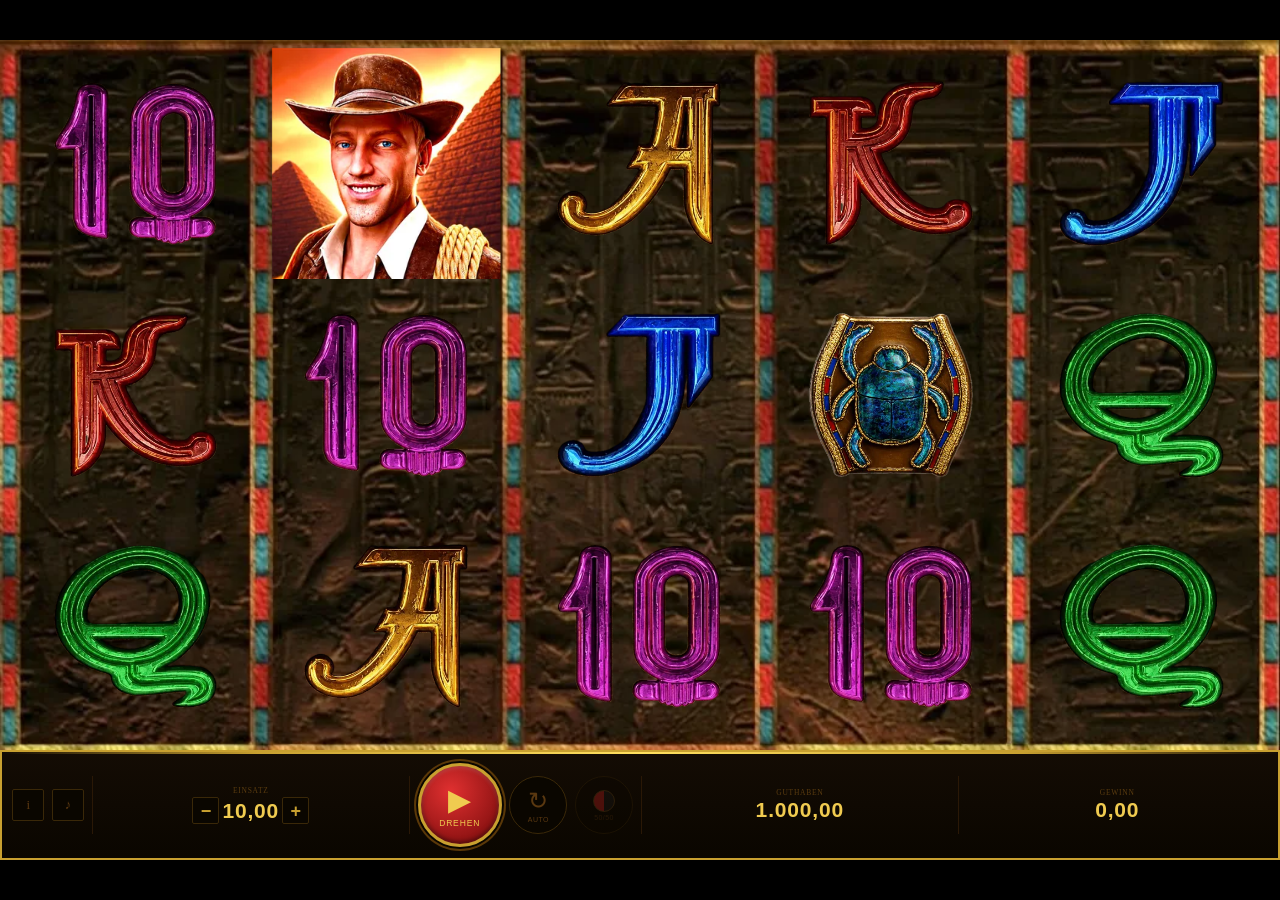
==== index.html @ a4e63b0b "Add win sequence + Lottie effects: index.html" ====
<!DOCTYPE html>
<html lang="de">
<head>
  <meta charset="UTF-8">
  <meta name="viewport" content="width=device-width, initial-scale=1.0">
  <title>Book of Ra</title>
  <link rel="stylesheet" href="./css/style.css">
</head>
<body>
<div id="g">
  <div id="stage">
    <div id="ro">
      <div class="reel" id="r0"></div><div class="sp sp0"></div>
      <div class="reel" id="r1"></div><div class="sp sp1"></div>
      <div class="reel" id="r2"></div><div class="sp sp2"></div>
      <div class="reel" id="r3"></div><div class="sp sp3"></div>
      <div class="reel" id="r4"></div>
    </div>
    <div id="fsb">&#10022; FREISPIELE &#10022; &nbsp; Verbleibend: <span id="fsc">10</span> &nbsp;|&nbsp; Expanding: <span id="fss">&#8212;</span> &nbsp; &#10022;</div>
  </div>
  <div id="ctrl">
    <button class="ib" id="ib">i</button>
    <button class="ib" id="snd">&#9834;</button>
    <div class="cs"></div>
    <div class="adj">
      <div class="dl">EINSATZ</div>
      <div class="ar">
        <button class="ab" id="bm">&#8722;</button>
        <div class="dv" id="dbt" style="min-width:clamp(22px,3.5vw,42px);text-align:center">10,00</div>
        <button class="ab" id="bp">+</button>
      </div>
    </div>
    <div class="cs"></div>
    <button id="spin"><span class="si">&#9654;</span><span class="sl">DREHEN</span></button>
    <button id="auto"><span class="ai">&#8635;</span><span class="al">AUTO</span></button>
    <button id="g5050" title="Risiko spielen" disabled>
      <span class="g5050-ico"></span>
      <span class="al">50/50</span>
    </button>
    <div class="cs"></div>
    <div class="dbox"><div class="dl">GUTHABEN</div><div class="dv" id="dbal">1.000,00</div></div>
    <div class="cs"></div>
    <div class="dbox"><div class="dl">GEWINN</div><div class="dv" id="dwin">0,00</div></div>
  </div>

  <div class="ov" id="ptov">
    <div id="ptb">
      <div class="ptt">&#10022; GEWINNTABELLE &#10022;</div>
      <button class="ptx" id="ptx">&#10005;</button>
      <div style="display:flex;gap:10px;margin-bottom:6px;font-size:clamp(6px,.85vw,9px);color:#3A2808;letter-spacing:.1em;text-transform:uppercase">
        <span style="flex:1">Symbol</span>
        <div style="display:flex;gap:14px"><span style="min-width:40px;text-align:right">3&#215;</span><span style="min-width:40px;text-align:right">4&#215;</span><span style="min-width:40px;text-align:right">5&#215;</span></div>
      </div>
      <div id="ptrows"></div>
      <div class="ptnote">&#9733; <b style="color:#C8A030">Buch</b> = Wild + Scatter &nbsp;|&nbsp; 3+ B&#252;cher = 10 Freispiele<br>&#9733; Expanding Wild f&#252;llt die gesamte Walze &nbsp;|&nbsp; Leertaste = Drehen</div>
    </div>
  </div>

  <div class="ov" id="gmov">
    <div id="gmbox">
      <button class="ptx" id="gmx">&#10005;</button>
      <div class="gmt">&#10022; RISIKOSPIEL &#10022;</div>
      <div class="gms" id="gmst">0,00 &#8364;</div>
      <div class="gm-stage" id="gmstage">
        <div class="gm-card" id="gmcard">
          <div class="gm-face gm-front"></div>
          <div class="gm-face gm-back" id="gmback"></div>
        </div>
      </div>
      <div class="gmbt"><button class="gb rd" id="gmr">&#9829;&#9830; ROT</button><button class="gb" id="gmbl">&#9824;&#9827; SCHWARZ</button></div>
      <div id="gmres"></div><br>
      <button class="gbtk" id="gmtk">Gewinn nehmen</button>
    </div>
  </div>

  <div class="ov" id="fsov">
    <div id="fsbox">
      <div id="fsburstwrap"></div>
      <div class="fs-num" id="fsnum">0</div>
      <div class="fsbig">FREISPIELE!</div>
      <div class="fssub">Expanding Wild:</div>
      <div class="fs-flipstage" id="fsflipstage">
        <div class="fs-flipcard" id="fsflipcard">
          <div class="fs-fface fs-ffront"></div>
          <div class="fs-fface fs-fback"><img id="fssi" src="" alt=""></div>
        </div>
      </div>
      <button class="fsok" id="fsok">STARTEN &#9654;</button>
    </div>
  </div>
</div>

  <!-- Lottie Web Player -->
  <script src="https://cdnjs.cloudflare.com/ajax/libs/lottie-web/5.12.2/lottie.min.js"></script>
  <script src="./js/config.js"></script>
  <script src="./js/reel.js"></script>
  <script src="./js/engine.js"></script>
  <script src="./js/gamble.js"></script>
  <script src="./js/freespins.js"></script>
  <script src="./js/win.js"></script>
  <script src="./js/ui.js"></script>
<!-- Big Win Overlay -->
<div id="bigwinov">
  <div id="bigwin-light"></div>
  <div id="bigwin-coins"></div>
  <div id="bigwintxt">
    <div id="bigwinlabel">✦ GEWINN ✦</div>
    <div id="bigwinamt">0,00 €</div>
    <div id="bigwinhint">Tippen zum Überspringen</div>
  </div>
</div>
</body>
</html>
---- css/style.css ----
*{box-sizing:border-box;margin:0;padding:0}
html,body{width:100%;height:100%;background:#000;display:flex;align-items:center;justify-content:center;overflow:hidden;font-family:'Cinzel',serif}

/* SHELL */
#g{width:min(100vw,calc((100vh - min(20vh,110px)) * 1.803));display:flex;flex-direction:column}

/* STAGE — bg image as CSS background so transparent cells show it */
#stage{
  width:100%;aspect-ratio:1051/583;flex-shrink:0;position:relative;
  background-image:url("../assets/bg.webp");
  background-size:100% 100%;background-repeat:no-repeat;
}

/* REEL OVERLAY — sits on top of CSS background */
/* Measured px from bg: left/right border=17px, top/bot=6px, total 1051×583 */
/* Sep widths: 18,19,18,13 px  |  Reel widths: 188,189,179,199,194 px     */
#ro{position:absolute;left:1.62%;right:1.62%;top:1.03%;bottom:1.03%;display:flex;overflow:hidden}

.reel{overflow:hidden;position:relative;background:transparent}
.sp{flex-shrink:0;background:transparent;pointer-events:none}
#r0{flex:188}.sp0{flex:18}
#r1{flex:189}.sp1{flex:19}
#r2{flex:189}.sp2{flex:18}
#r3{flex:189}.sp3{flex:15}
#r4{flex:194}

/* STRIP */
.rs{position:absolute;left:0;right:0;top:0;display:flex;flex-direction:column;will-change:transform;backface-visibility:hidden;-webkit-backface-visibility:hidden}
.rs.f1{}
.rs.f2{}

/* CELL — symbol fills edge to edge, no padding, no gap */
.cell{
  width:100%;flex-shrink:0;
  display:flex;align-items:center;justify-content:center;
  background:transparent;
  position:relative;overflow:hidden;
}
.cell img{display:block;}
/* subtle inner vignette */
.cell::after{content:'';position:absolute;inset:0;box-shadow:inset 0 0 18px rgba(0,0,0,.45);pointer-events:none}

/* WIN */
@keyframes wg{0%,100%{box-shadow:inset 0 0 18px rgba(0,0,0,.45)}50%{box-shadow:inset 0 0 30px rgba(255,200,40,.45),inset 0 0 10px rgba(255,220,60,.3)}}
.cell.win::after{animation:wg .65s ease-in-out infinite}

/* SNAP */
@keyframes sn{0%{opacity:0}40%{opacity:.5}100%{opacity:0}}
.reel.snap::before{content:'';position:absolute;inset:0;z-index:10;pointer-events:none;background:rgba(255,228,80,.25);animation:sn .3s ease-out forwards}

/* EXPANDING WILD */
@keyframes ew{0%{transform:scaleY(.3);opacity:0}55%{transform:scaleY(1.04)}100%{transform:scaleY(1);opacity:1}}
.cell.expw{animation:ew .5s cubic-bezier(.2,.8,.3,1) forwards}

/* FS BANNER */
#fsb{display:none;position:absolute;z-index:30;left:1.62%;right:1.62%;top:1.03%;background:linear-gradient(90deg,transparent,rgba(10,60,8,.96) 5%,rgba(10,60,8,.96) 95%,transparent);border-bottom:1px solid #60C040;color:#B0FF80;font-size:clamp(8px,1.2vw,13px);letter-spacing:.2em;text-align:center;padding:3px 0;font-weight:700;text-shadow:0 0 8px rgba(160,255,96,.5)}

/* CONTROLS */
#ctrl{width:100%;height:min(20vh,110px);flex-shrink:0;background:linear-gradient(180deg,#140C04,#0A0600);border:2.5px solid #C8A030;border-top:2px solid #C8A030;display:flex;align-items:center;padding:0 clamp(4px,.8vw,14px);gap:clamp(3px,.6vw,9px);position:relative}
#ctrl::before{content:'';position:absolute;top:0;left:0;right:0;height:2px;background:linear-gradient(90deg,transparent,#C8A030 20%,#FFE060 50%,#C8A030 80%,transparent)}
.cs{width:1px;height:55%;background:#2A1806;flex-shrink:0}
.dbox{display:flex;flex-direction:column;align-items:center;gap:1px;flex:1;min-width:0}
.dl{font-size:clamp(5px,.7vw,7.5px);letter-spacing:.1em;color:#5A3C10;text-transform:uppercase;white-space:nowrap}
.dv{font-family:'Rajdhani',sans-serif;font-size:clamp(11px,1.8vw,21px);font-weight:700;color:#F0CB50;letter-spacing:.04em;white-space:nowrap;transition:color .3s}
.dv.won{color:#60FF50;text-shadow:0 0 8px rgba(96,255,80,.5)}
.dv.err{color:#FF4040}
.adj{display:flex;flex-direction:column;align-items:center;gap:2px;flex:1}
.ar{display:flex;align-items:center;gap:3px}
.ab{width:clamp(17px,2.6vw,27px);height:clamp(17px,2.6vw,27px);border:1px solid #3A2808;background:#0A0600;color:#C8A030;cursor:pointer;font-size:clamp(11px,1.6vw,18px);font-weight:700;display:flex;align-items:center;justify-content:center;transition:all .15s;border-radius:2px;line-height:1}
.ab:hover{border-color:#C8A030;background:rgba(200,160,48,.1);color:#FFE060}
.ab:active{transform:scale(.88)}
#spin{width:clamp(48px,8.5vw,84px);height:clamp(48px,8.5vw,84px);border-radius:50%;flex-shrink:0;cursor:pointer;border:3px solid #C8A030;background:radial-gradient(circle at 38% 32%,#E03030,#700808);color:#F0CB50;display:flex;flex-direction:column;align-items:center;justify-content:center;gap:1px;transition:all .15s;box-shadow:0 0 0 2px #0A0600,0 0 0 4px #5A3808,inset 0 2px 4px rgba(255,255,255,.15),inset 0 -2px 5px rgba(0,0,0,.5)}
#spin:hover:not(:disabled){border-color:#FFE060;transform:scale(1.04);box-shadow:0 0 0 2px #0A0600,0 0 0 4px #C8A030,0 0 22px rgba(220,40,40,.55),inset 0 2px 4px rgba(255,255,255,.2),inset 0 -2px 5px rgba(0,0,0,.5)}
#spin:active:not(:disabled){transform:scale(.96)}
#spin:disabled{opacity:.4;cursor:not-allowed}
.si{font-size:clamp(17px,3vw,30px)}
.sl{font-size:clamp(5px,.85vw,8.5px);letter-spacing:.1em}
#auto{width:clamp(36px,6vw,58px);height:clamp(36px,6vw,58px);border-radius:50%;flex-shrink:0;cursor:pointer;border:1.5px solid #3A2808;background:#0A0600;color:#5A3810;display:flex;flex-direction:column;align-items:center;justify-content:center;gap:1px;transition:all .15s}
#auto:hover{border-color:#C8A030;color:#C8A030}
#auto.on{border-color:#C8A030;color:#F0CB50;background:rgba(200,160,48,.08)}
.ai{font-size:clamp(15px,2.5vw,24px)}
.al{font-size:clamp(5px,.75vw,7px);letter-spacing:.06em}

/* ── 50/50 TOGGLE (always-gamble button) ── */
#g5050{
  width:clamp(36px,6vw,58px);height:clamp(36px,6vw,58px);
  border-radius:50%;flex-shrink:0;cursor:pointer;
  border:1.5px solid #3A2808;background:#0A0600;color:#5A3810;
  display:flex;flex-direction:column;align-items:center;justify-content:center;gap:2px;
  transition:all .15s;
}
#g5050:disabled{opacity:.32;cursor:not-allowed}
#g5050:not(:disabled):hover{border-color:#C8A030}
#g5050.ready{
  border-color:#FFE060;
  background:rgba(200,160,48,.12);
  animation:g5050pulse 1.1s ease-in-out infinite;
}
#g5050.ready .al{color:#F0CB50}
@keyframes g5050pulse{
  0%,100%{box-shadow:0 0 6px rgba(255,224,96,.35)}
  50%{box-shadow:0 0 16px rgba(255,224,96,.75)}
}
.g5050-ico{
  width:clamp(15px,2.4vw,22px);height:clamp(15px,2.4vw,22px);
  border-radius:50%;border:1.3px solid #6A4A18;
  background:linear-gradient(90deg,#CC2020 50%,#1A1A1A 50%);
  transition:border-color .15s;
}
#g5050.ready .g5050-ico{border-color:#FFE060}
.ib{width:clamp(22px,3.2vw,32px);height:clamp(22px,3.2vw,32px);border:1px solid #3A2808;background:#0A0600;color:#5A3810;cursor:pointer;display:flex;align-items:center;justify-content:center;font-size:clamp(9px,1.2vw,13px);transition:all .2s;border-radius:2px;flex-shrink:0;font-family:'Cinzel',serif}
.ib:hover{border-color:#C8A030;color:#F0CB50}

/* OVERLAYS */
.ov{display:none;position:absolute;inset:0;z-index:50;background:rgba(0,0,0,.9);align-items:center;justify-content:center}
.ov.open{display:flex}
#ptb{background:#120B04;border:1.5px solid #C8A030;width:80%;max-height:90%;overflow-y:auto;padding:clamp(10px,1.8vw,22px);position:relative}
#ptb::-webkit-scrollbar{width:4px}#ptb::-webkit-scrollbar-track{background:#0A0600}#ptb::-webkit-scrollbar-thumb{background:#3A2808}
.ptt{font-family:'Cinzel Decorative',serif;font-size:clamp(9px,1.4vw,14px);color:#F0CB50;letter-spacing:.22em;text-align:center;margin-bottom:10px}
.ptx{position:absolute;top:8px;right:10px;background:none;border:none;color:#5A3810;font-size:16px;cursor:pointer}
.ptx:hover{color:#F0CB50}
.ptr{display:flex;align-items:center;gap:10px;border-bottom:1px solid #1A1004;padding:5px 0;font-size:clamp(8px,1vw,11px)}
.ptr:last-child{border-bottom:none}
.pti{width:clamp(26px,4vw,40px);height:clamp(26px,4vw,40px);flex-shrink:0}
.pti img{width:100%;height:100%;object-fit:contain}
.ptn{color:#C8A030;flex:1;letter-spacing:.04em}
.ptp{display:flex;gap:14px;color:#5A3810;font-family:'Rajdhani',sans-serif;font-weight:600}
.ptp span{min-width:40px;text-align:right}
.ptp span b{color:#F0CB50}
.ptnote{margin-top:10px;font-size:clamp(7px,.85vw,9px);color:#3A2808;line-height:1.7}
#gmbox{background:#120B04;border:1.5px solid #C8A030;padding:clamp(12px,2vw,26px);text-align:center;min-width:clamp(200px,40vw,380px);position:relative}
.gmt{font-family:'Cinzel Decorative',serif;font-size:clamp(10px,1.5vw,15px);color:#F0CB50;letter-spacing:.2em;margin-bottom:8px}
.gms{font-family:'Rajdhani',sans-serif;font-size:clamp(18px,3vw,32px);font-weight:700;color:#60FF50;margin-bottom:10px}
/* ── 3D FLIP CARD ── */
.gm-stage{width:clamp(64px,10.5vw,100px);height:clamp(90px,14.5vw,138px);margin:0 auto 12px;perspective:900px;position:relative;overflow:visible}
.gm-card{width:100%;height:100%;position:relative;transition:transform .55s cubic-bezier(.34,1.4,.64,1);transform-style:preserve-3d}
.gm-card.flipped{transform:rotateY(180deg)}
/* Wiggle now lives on the OUTER stage, not .gm-card — avoids fighting
   with .gm-card's own transform (used by the flip transition). */
.gm-stage.wiggle{animation:gmstagewiggle .55s ease-in-out}
@keyframes gmstagewiggle{
  0%,100%{transform:rotate(0)}
  20%{transform:rotate(-3deg)}
  40%{transform:rotate(3deg)}
  60%{transform:rotate(-2deg)}
  80%{transform:rotate(1.5deg)}
}
.gm-face{position:absolute;inset:0;backface-visibility:hidden;border-radius:6px;display:flex;align-items:center;justify-content:center;box-shadow:0 4px 16px rgba(0,0,0,.6)}
.gm-front{
  background:
    repeating-linear-gradient(45deg,transparent 0 8px,rgba(200,160,48,.12) 8px 9px),
    linear-gradient(135deg,#1A1004,#0A0600 60%,#1A1004);
  border:1.5px solid #C8A030;
}
.gm-front::before{
  content:'\2726';font-size:clamp(20px,4vw,38px);color:#7A5A18;
  text-shadow:0 0 10px rgba(200,160,48,.3);
}
.gm-back{
  background:linear-gradient(160deg,#1C1208,#0A0600);
  border:1.5px solid #C8A030;
  transform:rotateY(180deg);
  font-size:clamp(24px,4.8vw,46px);
  font-weight:700;
}
.gm-back.is-red{color:#FF3838;text-shadow:0 0 18px rgba(255,56,56,.6)}
.gm-back.is-black{color:#E8E4D8;text-shadow:0 0 18px rgba(255,255,255,.25)}

/* win glow ring around card on success */
@keyframes gmwinring{
  0%{box-shadow:0 4px 16px rgba(0,0,0,.6),0 0 0 0 rgba(255,210,60,.7)}
  100%{box-shadow:0 4px 16px rgba(0,0,0,.6),0 0 0 22px rgba(255,210,60,0)}
}
.gm-back.win-pulse{animation:gmwinring .8s ease-out 2}

/* lose shake on the whole stage */
@keyframes gmshake{
  0%,100%{transform:translateX(0)}
  20%{transform:translateX(-8px)}
  40%{transform:translateX(7px)}
  60%{transform:translateX(-5px)}
  80%{transform:translateX(3px)}
}
.gm-stage.shake{animation:gmshake .4s ease-in-out}

/* gold spark particles */
.gm-spark{
  position:absolute;width:5px;height:5px;border-radius:50%;
  background:radial-gradient(circle,#FFE970,#C8A030 70%,transparent);
  pointer-events:none;left:50%;top:50%;
  animation:gmspark .7s ease-out forwards;
}
@keyframes gmspark{
  0%{transform:translate(-50%,-50%) scale(1);opacity:1}
  100%{transform:translate(calc(-50% + var(--dx)),calc(-50% + var(--dy))) scale(0);opacity:0}
}
.gmbt{display:flex;gap:10px;justify-content:center;margin-bottom:8px}
.gb{padding:clamp(5px,.8vw,9px) clamp(12px,2vw,22px);border:1.5px solid #C8A030;background:#0A0600;color:#C8A030;cursor:pointer;font-family:'Cinzel',serif;font-size:clamp(8px,1.1vw,11px);letter-spacing:.1em;transition:all .15s}
.gb:hover{border-color:#FFE060;color:#FFE060}
.gb.rd{border-color:#8A1010;color:#FF6060}
.gb.rd:hover{border-color:#CC2020;color:#FF3030}
.gbtk{padding:5px 18px;border:1px solid #2A2010;background:#0A0600;color:#3A2810;cursor:pointer;font-family:'Cinzel',serif;font-size:clamp(7px,.9vw,10px);letter-spacing:.1em}
#gmres{font-size:clamp(9px,1.4vw,13px);letter-spacing:.1em;min-height:1.5em;margin-top:6px}
#fsov{background:rgba(0,0,0,.93)}
#fsbox{
  background:#0A1804;border:2px solid #50A030;padding:clamp(14px,2.5vw,30px);
  text-align:center;max-width:62%;position:relative;overflow:visible;
  animation:fsboxpop .5s cubic-bezier(.34,1.5,.64,1);
}
@keyframes fsboxpop{0%{transform:scale(.4);opacity:0}100%{transform:scale(1);opacity:1}}

/* Radial light burst behind the box */
.fs-burst{
  position:absolute;top:50%;left:50%;width:10px;height:10px;border-radius:50%;
  background:radial-gradient(circle,rgba(255,236,150,.95),rgba(160,255,96,.5) 40%,transparent 70%);
  transform:translate(-50%,-50%);pointer-events:none;z-index:-1;
  animation:fsburst .9s ease-out forwards;
}
@keyframes fsburst{0%{width:10px;height:10px;opacity:1}100%{width:900px;height:900px;opacity:0}}

/* Gold dust particle */
.fs-dust{
  position:absolute;width:4px;height:4px;border-radius:50%;
  background:radial-gradient(circle,#FFEFA0,#A0FF60 70%,transparent);
  pointer-events:none;left:50%;top:50%;
  animation:fsdust 1.1s ease-out forwards;
}
@keyframes fsdust{
  0%{transform:translate(-50%,-50%) scale(1);opacity:1}
  100%{transform:translate(calc(-50% + var(--dx)),calc(-50% + var(--dy))) scale(0);opacity:0}
}

/* Big number count-up */
.fs-num{font-family:'Cinzel Decorative',serif;font-size:clamp(34px,7vw,68px);color:#FFE970;
  text-shadow:0 0 26px rgba(160,255,96,.7);line-height:1;margin:2px 0 6px}

/* Symbol flip-reveal */
.fs-flipstage{width:clamp(64px,10.5vw,100px);height:clamp(64px,10.5vw,100px);margin:0 auto 12px;perspective:800px}
.fs-flipcard{width:100%;height:100%;position:relative;transform-style:preserve-3d;
  transition:transform .6s cubic-bezier(.34,1.4,.64,1)}
.fs-flipcard.revealed{transform:rotateY(360deg)}
.fs-fface{position:absolute;inset:0;backface-visibility:hidden;border-radius:6px;
  display:flex;align-items:center;justify-content:center;background:#0A1804;border:1.5px solid #60C040}
.fs-fback img{width:78%;height:78%;object-fit:contain}
.fsbig{font-family:'Cinzel Decorative',serif;font-size:clamp(14px,2.5vw,26px);color:#A0FF60;letter-spacing:.25em;text-shadow:0 0 20px rgba(160,255,96,.5);margin-bottom:8px}
.fssub{font-size:clamp(9px,1.3vw,13px);color:#60B040;letter-spacing:.12em;margin-bottom:12px}
.fssp{width:clamp(52px,8.5vw,82px);height:clamp(52px,8.5vw,82px);margin:0 auto 12px}
.fssp img{width:100%;height:100%;object-fit:contain}
.fsok{padding:clamp(7px,1vw,12px) clamp(20px,3vw,36px);background:linear-gradient(135deg,#3A8020,#205010);border:1.5px solid #60A030;color:#C0FF90;font-family:'Cinzel',serif;font-size:clamp(9px,1.2vw,12px);letter-spacing:.15em;cursor:pointer}

/* ── Big Win Overlay ── */
#bigwinov{
  display:none;position:fixed;inset:0;z-index:1000;
  background:rgba(0,0,0,0.82);
  align-items:center;justify-content:center;
  flex-direction:column;cursor:pointer;
}
#bigwinov.open{ display:flex; }

#bigwin-light{
  position:absolute;inset:0;
  display:flex;align-items:center;justify-content:center;
  pointer-events:none;
}
#bigwin-light svg{ width:min(90vw,90vh);height:min(90vw,90vh); }

#bigwin-coins{
  position:absolute;inset:0;
  display:flex;align-items:flex-end;justify-content:center;
  pointer-events:none;
}
#bigwin-coins svg{ width:100%;height:100%; }

#bigwintxt{
  position:relative;z-index:2;
  text-align:center;pointer-events:none;
}
#bigwinlabel{
  font-size:clamp(1.2rem,4vw,2rem);
  color:#ffd700;letter-spacing:.25em;
  text-shadow:0 0 20px #ff8c00,0 0 40px #ffd700;
  margin-bottom:.3em;
}
#bigwinamt{
  font-size:clamp(2.5rem,10vw,5rem);font-weight:900;
  color:#fff;letter-spacing:.05em;
  text-shadow:0 0 30px #ffd700,0 0 60px #ff8c00,0 2px 0 #000;
  animation:bigwinpulse 0.6s ease-in-out infinite alternate;
}
@keyframes bigwinpulse{
  from{transform:scale(1);}
  to{transform:scale(1.05);text-shadow:0 0 50px #ffd700,0 0 90px #ff8c00,0 2px 0 #000;}
}
#bigwinhint{
  font-size:clamp(.7rem,2vw,1rem);
  color:rgba(255,255,255,0.4);
  margin-top:.8em;letter-spacing:.1em;
}

/* ── Win line label ── */
#winlbl{
  position:absolute;top:50%;left:50%;
  transform:translate(-50%,-50%) scale(0.7);
  background:rgba(0,0,0,0.75);
  color:#ffd700;font-size:clamp(1rem,3vw,1.5rem);
  font-weight:700;letter-spacing:.12em;
  padding:.35em .9em;border-radius:.4em;
  border:1px solid #ffd70066;
  pointer-events:none;opacity:0;
  transition:opacity .15s,transform .15s;
  white-space:nowrap;z-index:50;
}
#winlbl.winlbl-show{
  opacity:1;transform:translate(-50%,-50%) scale(1);
}
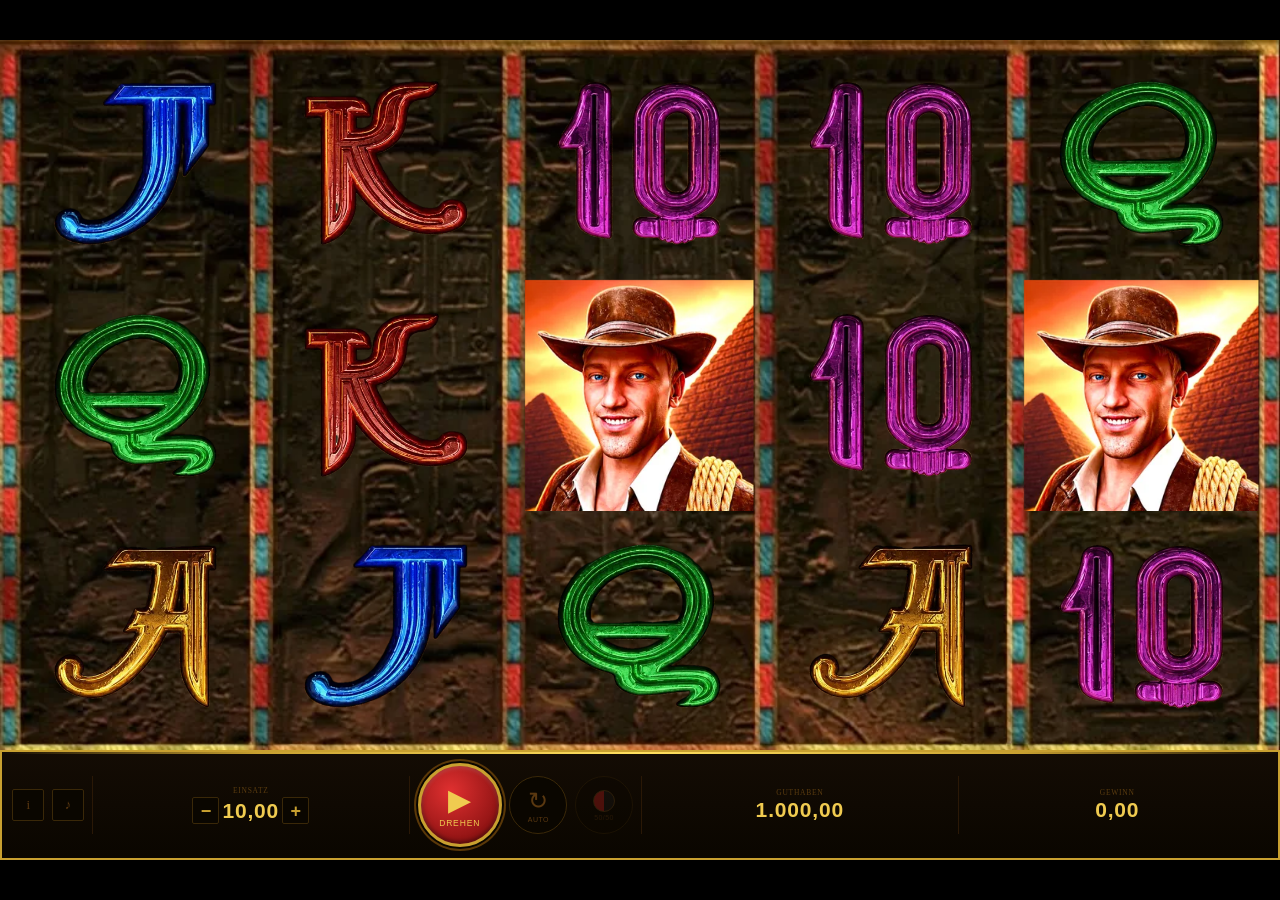
==== commit 4b0ef668: "Win lines: echte Linien + kein Hinweis + mehr Münzen" ====
--- a/index.html
+++ b/index.html
@@ -106,7 +106,6 @@
   <div id="bigwintxt">
     <div id="bigwinlabel">✦ GEWINN ✦</div>
     <div id="bigwinamt">0,00 €</div>
-    <div id="bigwinhint">Tippen zum Überspringen</div>
   </div>
 </div>
 </body>
--- a/css/style.css
+++ b/css/style.css
@@ -292,11 +292,7 @@
   from{transform:scale(1);}
   to{transform:scale(1.05);text-shadow:0 0 50px #ffd700,0 0 90px #ff8c00,0 2px 0 #000;}
 }
-#bigwinhint{
-  font-size:clamp(.7rem,2vw,1rem);
-  color:rgba(255,255,255,0.4);
-  margin-top:.8em;letter-spacing:.1em;
-}
+
 
 /* ── Win line label ── */
 #winlbl{
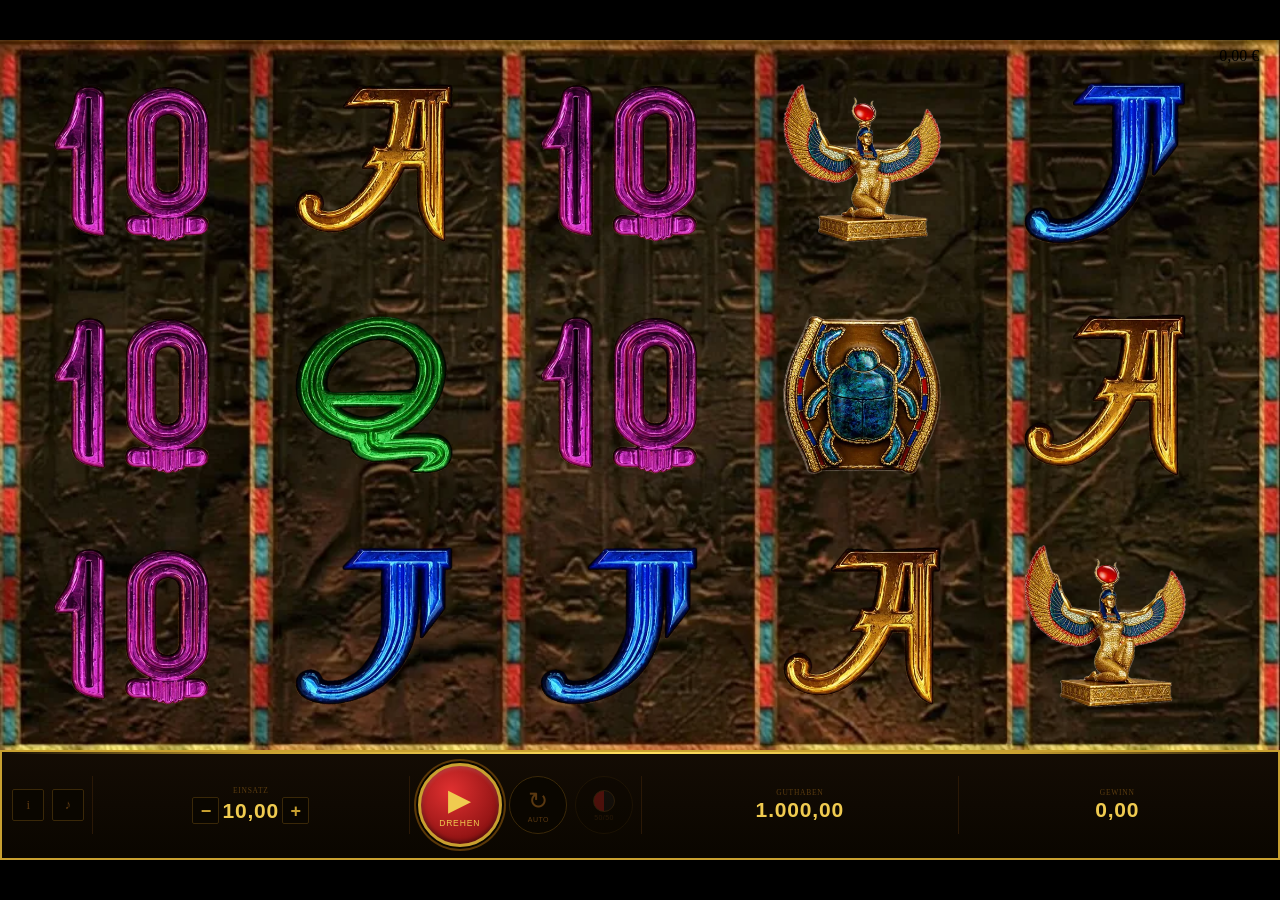
==== commit 936e5582: "Fix crash + win counter + Lottie overlay: index.html" ====
--- a/index.html
+++ b/index.html
@@ -15,6 +15,10 @@
       <div class="reel" id="r2"></div><div class="sp sp2"></div>
       <div class="reel" id="r3"></div><div class="sp sp3"></div>
       <div class="reel" id="r4"></div>
+          <!-- Laufender Gewinnzähler in der Mitte -->
+      <div id="winctr">
+        <div id="winctr-amt">0,00 €</div>
+      </div>
     </div>
     <div id="fsb">&#10022; FREISPIELE &#10022; &nbsp; Verbleibend: <span id="fsc">10</span> &nbsp;|&nbsp; Expanding: <span id="fss">&#8212;</span> &nbsp; &#10022;</div>
   </div>
@@ -99,14 +103,10 @@
   <script src="./js/freespins.js"></script>
   <script src="./js/win.js"></script>
   <script src="./js/ui.js"></script>
-<!-- Big Win Overlay -->
+<!-- Lottie Overlay (nur Animationen, kein Text) -->
 <div id="bigwinov">
   <div id="bigwin-light"></div>
   <div id="bigwin-coins"></div>
-  <div id="bigwintxt">
-    <div id="bigwinlabel">✦ GEWINN ✦</div>
-    <div id="bigwinamt">0,00 €</div>
-  </div>
 </div>
 </body>
 </html>
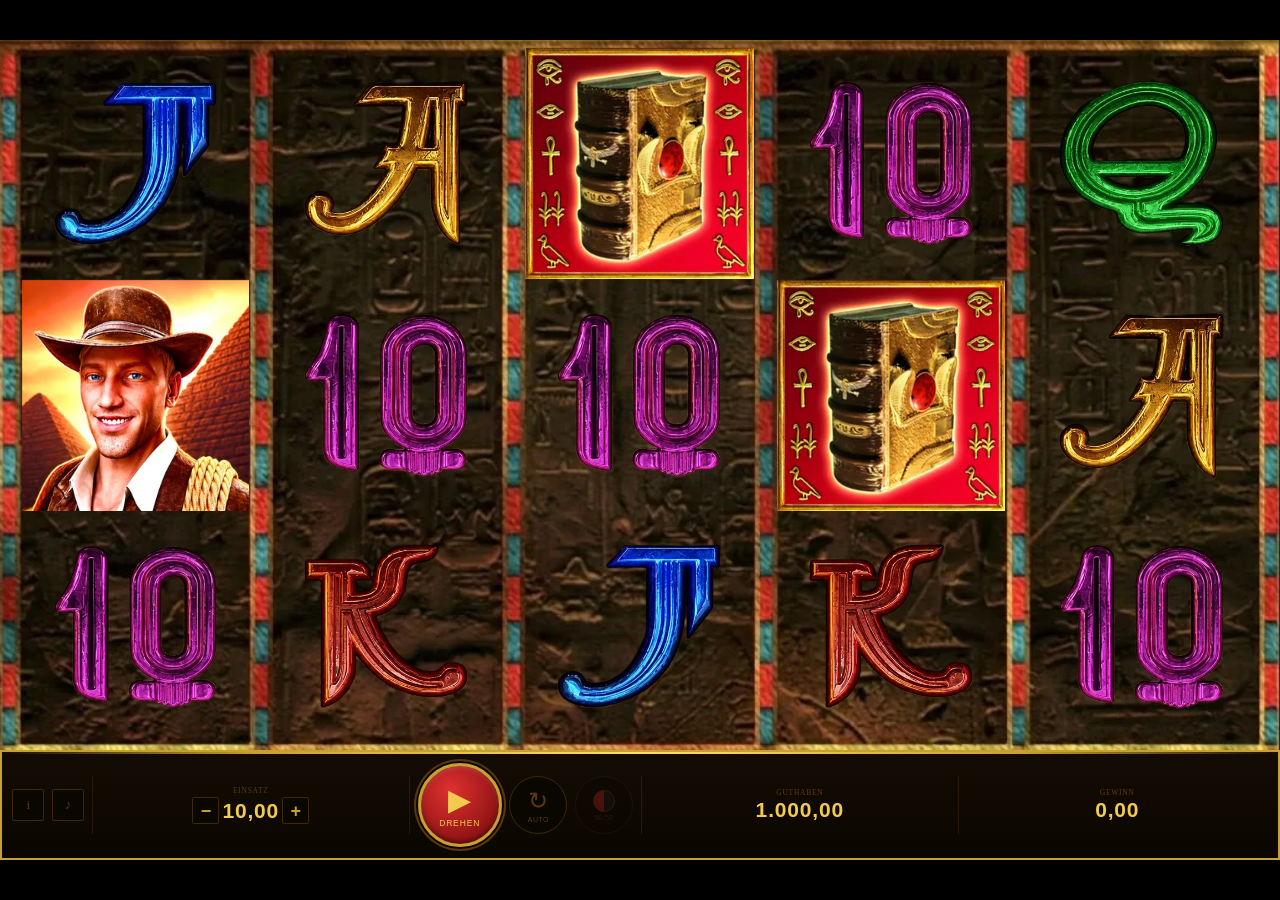
==== commit 68afad10: "Win: skip+tiers+layering+all-5-reels-lines" ====
--- a/index.html
+++ b/index.html
@@ -103,10 +103,17 @@
   <script src="./js/freespins.js"></script>
   <script src="./js/win.js"></script>
   <script src="./js/ui.js"></script>
-<!-- Lottie Overlay (nur Animationen, kein Text) -->
+<!-- Win-Skip Overlay -->
+<div id="winskip"></div>
+
+<!-- Lottie Overlay mit Tier-Label + Betrag -->
 <div id="bigwinov">
+  <div id="bigwin-coins"></div>
   <div id="bigwin-light"></div>
-  <div id="bigwin-coins"></div>
+  <div id="bigwin-text">
+    <div id="bigwin-tier"></div>
+    <div id="bigwin-amount">0,00 €</div>
+  </div>
 </div>
 </body>
 </html>
--- a/css/style.css
+++ b/css/style.css
@@ -249,7 +249,7 @@
 .fssp img{width:100%;height:100%;object-fit:contain}
 .fsok{padding:clamp(7px,1vw,12px) clamp(20px,3vw,36px);background:linear-gradient(135deg,#3A8020,#205010);border:1.5px solid #60A030;color:#C0FF90;font-family:'Cinzel',serif;font-size:clamp(9px,1.2vw,12px);letter-spacing:.15em;cursor:pointer}
 
-/* ── Big Win Overlay ── */
+
 #bigwinov{
   display:none;position:fixed;inset:0;z-index:1000;
   background:rgba(0,0,0,0.82);
@@ -310,3 +310,117 @@
 #winlbl.winlbl-show{
   opacity:1;transform:translate(-50%,-50%) scale(1);
 }
+
+/* ── Gewinnzähler in der Mitte der Walzen ── */
+#winctr{
+  display:none;position:absolute;
+  top:50%;left:50%;
+  transform:translate(-50%,-50%);
+  z-index:20;text-align:center;
+  pointer-events:none;
+}
+#winctr.open{ display:block; }
+#winctr-amt{
+  font-size:clamp(2.2rem,9vw,4.5rem);
+  font-weight:900;
+  color:#ffd700;
+  text-shadow:0 0 24px #ff8c00,0 0 48px #ffd700,0 2px 0 #000;
+  animation:wcpulse .55s ease-in-out infinite alternate;
+  white-space:nowrap;
+}
+@keyframes wcpulse{
+  from{transform:scale(1);}
+  to{transform:scale(1.06);text-shadow:0 0 40px #ffd700,0 0 80px #ff8c00,0 2px 0 #000;}
+}
+
+/* ── Win line label ── */
+#winlbl{
+  position:absolute;bottom:8%;left:50%;
+  transform:translateX(-50%) scale(0.8);
+  background:rgba(0,0,0,0.72);
+  color:#ffd700;font-size:clamp(.9rem,2.5vw,1.3rem);
+  font-weight:700;letter-spacing:.1em;
+  padding:.3em .85em;border-radius:.4em;
+  border:1px solid rgba(255,215,0,.4);
+  pointer-events:none;opacity:0;
+  transition:opacity .15s,transform .15s;
+  white-space:nowrap;z-index:50;
+}
+#winlbl.winlbl-show{
+  opacity:1;transform:translateX(-50%) scale(1);
+}
+
+/* ── Skip-Overlay (fängt Klicks während Linien-Sequenz) ── */
+#winskip{display:none;position:fixed;inset:0;z-index:490;cursor:pointer;}
+#winskip.active{display:block;}
+
+/* ── Lottie-Overlay ── */
+#bigwinov{
+  display:none;position:fixed;inset:0;z-index:1000;
+  background:rgba(0,0,0,0.78);cursor:pointer;
+  flex-direction:column;align-items:center;justify-content:center;
+}
+#bigwinov.open{display:flex;}
+
+/* Layer-Reihenfolge: Münzen hinten, Licht mitte, Text vorne */
+#bigwin-coins{
+  position:absolute;inset:0;z-index:1;
+  display:flex;align-items:flex-end;justify-content:center;
+  pointer-events:none;overflow:hidden;
+}
+#bigwin-coins > div{position:absolute;inset:0;}
+#bigwin-coins svg{width:100%;height:100%;}
+
+#bigwin-light{
+  position:absolute;inset:0;z-index:2;
+  display:flex;align-items:center;justify-content:center;
+  pointer-events:none;
+}
+#bigwin-light svg{width:min(90vw,90vh);height:min(90vw,90vh);}
+
+#bigwin-text{
+  position:relative;z-index:3;text-align:center;
+  pointer-events:none;display:flex;flex-direction:column;align-items:center;
+}
+
+/* Tier-Labels */
+#bigwin-tier{
+  font-size:clamp(1.4rem,5vw,2.8rem);font-weight:900;letter-spacing:.2em;
+  text-transform:uppercase;margin-bottom:.3em;
+  animation:tierIn .4s cubic-bezier(.34,1.56,.64,1) both;
+}
+@keyframes tierIn{from{transform:scale(.4);opacity:0;}to{transform:scale(1);opacity:1;}}
+.tier-big    {color:#ffd700;text-shadow:0 0 20px #ff8c00,0 0 40px #ffd700;}
+.tier-mega   {color:#ff9f00;text-shadow:0 0 25px #ff5500,0 0 50px #ff9f00;}
+.tier-super  {color:#ff6600;text-shadow:0 0 30px #ff2200,0 0 60px #ff6600;}
+.tier-ultra  {color:#ff44aa;text-shadow:0 0 30px #ff0066,0 0 60px #ff44aa;}
+.tier-legendary{
+  color:#fff;
+  text-shadow:0 0 20px #ffd700,0 0 40px #ff8c00,0 0 80px #ffd700;
+  animation:legendaryPulse 1s ease-in-out infinite alternate, tierIn .4s cubic-bezier(.34,1.56,.64,1) both;
+}
+@keyframes legendaryPulse{from{letter-spacing:.2em;}to{letter-spacing:.35em;}}
+
+#bigwin-amount{
+  font-size:clamp(2.8rem,12vw,6rem);font-weight:900;color:#fff;
+  text-shadow:0 0 30px #ffd700,0 0 60px #ff8c00,0 3px 0 rgba(0,0,0,.5);
+  animation:amtPulse .6s ease-in-out infinite alternate;
+}
+@keyframes amtPulse{
+  from{transform:scale(1);}
+  to{transform:scale(1.04);text-shadow:0 0 50px #ffd700,0 0 100px #ff8c00,0 3px 0 rgba(0,0,0,.5);}
+}
+
+/* ── Gewinnzähler in der Mitte der Walzen ── */
+#winctr{
+  display:none;position:absolute;top:50%;left:50%;
+  transform:translate(-50%,-50%);z-index:20;text-align:center;pointer-events:none;
+}
+#winctr.open{display:block;}
+#winctr-amt{
+  font-size:clamp(2rem,8vw,4rem);font-weight:900;color:#ffd700;
+  text-shadow:0 0 20px #ff8c00,0 0 40px #ffd700,0 2px 0 #000;
+  white-space:nowrap;
+}
+
+/* ── Win-Line Label ──
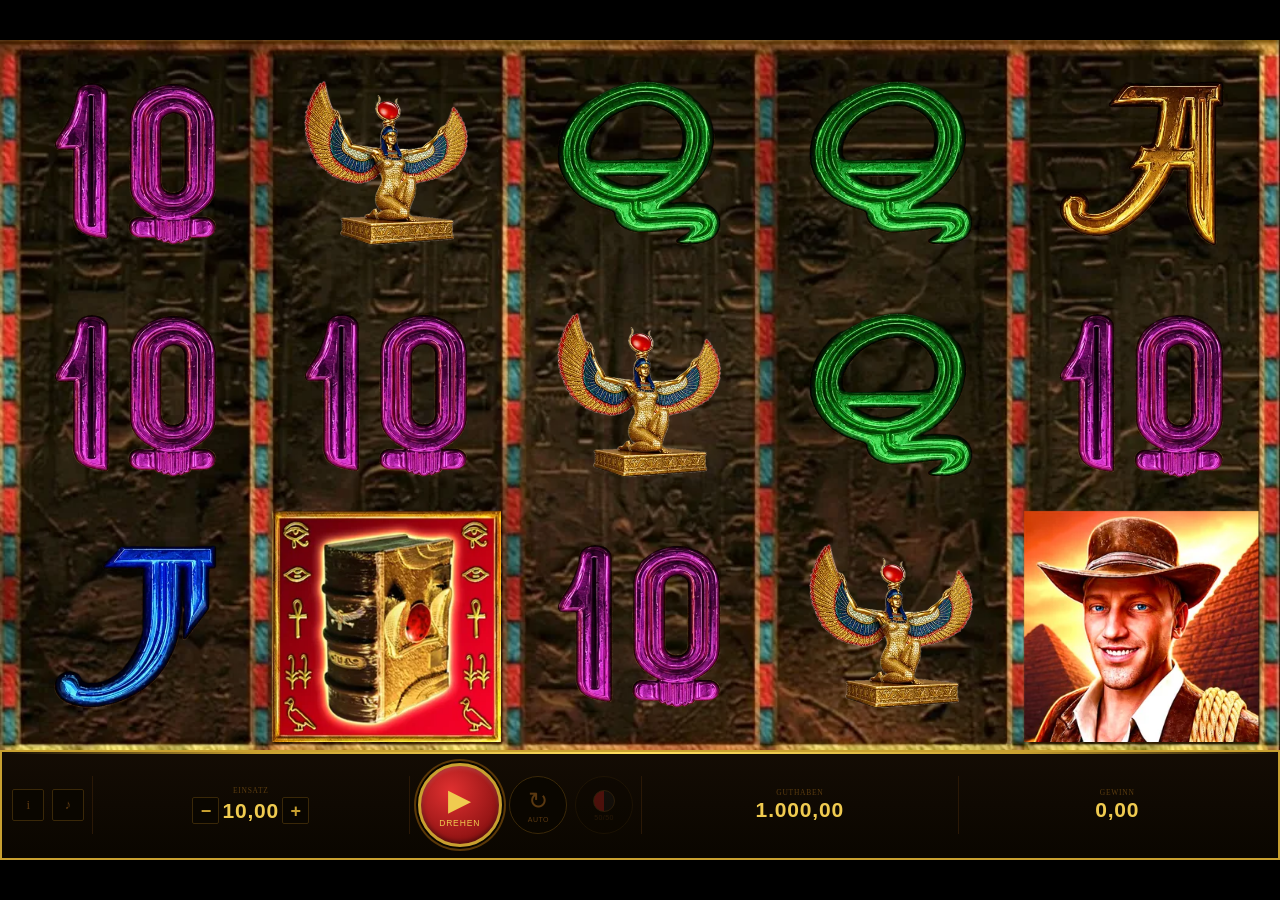
==== commit cde421a9: "AI: Claude | 2026-07-02 | Firebase Admin-Integration + Live-Gewichte Reason: Admin-Seite (admin.html" ====
--- a/index.html
+++ b/index.html
@@ -94,9 +94,13 @@
   </div>
 </div>
 
+  <!-- Firebase -->
+  <script src="https://www.gstatic.com/firebasejs/9.23.0/firebase-app-compat.js"></script>
+  <script src="https://www.gstatic.com/firebasejs/9.23.0/firebase-database-compat.js"></script>
   <!-- Lottie Web Player -->
   <script src="https://cdnjs.cloudflare.com/ajax/libs/lottie-web/5.12.2/lottie.min.js"></script>
   <script src="./js/config.js"></script>
+  <script src="./js/firebase-init.js"></script>
   <script src="./js/reel.js"></script>
   <script src="./js/engine.js"></script>
   <script src="./js/gamble.js"></script>
--- a/css/style.css
+++ b/css/style.css
@@ -113,7 +113,7 @@
 .ib:hover{border-color:#C8A030;color:#F0CB50}
 
 /* OVERLAYS */
-.ov{display:none;position:absolute;inset:0;z-index:50;background:rgba(0,0,0,.9);align-items:center;justify-content:center}
+.ov{display:none;position:fixed;inset:0;z-index:800;background:rgba(0,0,0,.9);align-items:center;justify-content:center}
 .ov.open{display:flex}
 #ptb{background:#120B04;border:1.5px solid #C8A030;width:80%;max-height:90%;overflow-y:auto;padding:clamp(10px,1.8vw,22px);position:relative}
 #ptb::-webkit-scrollbar{width:4px}#ptb::-webkit-scrollbar-track{background:#0A0600}#ptb::-webkit-scrollbar-thumb{background:#3A2808}
@@ -202,7 +202,7 @@
 .gb.rd:hover{border-color:#CC2020;color:#FF3030}
 .gbtk{padding:5px 18px;border:1px solid #2A2010;background:#0A0600;color:#3A2810;cursor:pointer;font-family:'Cinzel',serif;font-size:clamp(7px,.9vw,10px);letter-spacing:.1em}
 #gmres{font-size:clamp(9px,1.4vw,13px);letter-spacing:.1em;min-height:1.5em;margin-top:6px}
-#fsov{background:rgba(0,0,0,.93)}
+#fsov{background:rgba(0,0,0,.93);position:fixed;z-index:1500;}
 #fsbox{
   background:#0A1804;border:2px solid #50A030;padding:clamp(14px,2.5vw,30px);
   text-align:center;max-width:62%;position:relative;overflow:visible;
@@ -249,91 +249,31 @@
 .fssp img{width:100%;height:100%;object-fit:contain}
 .fsok{padding:clamp(7px,1vw,12px) clamp(20px,3vw,36px);background:linear-gradient(135deg,#3A8020,#205010);border:1.5px solid #60A030;color:#C0FF90;font-family:'Cinzel',serif;font-size:clamp(9px,1.2vw,12px);letter-spacing:.15em;cursor:pointer}
 
-
-#bigwinov{
-  display:none;position:fixed;inset:0;z-index:1000;
-  background:rgba(0,0,0,0.82);
-  align-items:center;justify-content:center;
-  flex-direction:column;cursor:pointer;
-}
-#bigwinov.open{ display:flex; }
-
-#bigwin-light{
-  position:absolute;inset:0;
-  display:flex;align-items:center;justify-content:center;
-  pointer-events:none;
-}
-#bigwin-light svg{ width:min(90vw,90vh);height:min(90vw,90vh); }
-
-#bigwin-coins{
-  position:absolute;inset:0;
-  display:flex;align-items:flex-end;justify-content:center;
-  pointer-events:none;
-}
-#bigwin-coins svg{ width:100%;height:100%; }
-
-#bigwintxt{
-  position:relative;z-index:2;
-  text-align:center;pointer-events:none;
-}
-#bigwinlabel{
-  font-size:clamp(1.2rem,4vw,2rem);
-  color:#ffd700;letter-spacing:.25em;
-  text-shadow:0 0 20px #ff8c00,0 0 40px #ffd700;
-  margin-bottom:.3em;
-}
-#bigwinamt{
-  font-size:clamp(2.5rem,10vw,5rem);font-weight:900;
-  color:#fff;letter-spacing:.05em;
-  text-shadow:0 0 30px #ffd700,0 0 60px #ff8c00,0 2px 0 #000;
-  animation:bigwinpulse 0.6s ease-in-out infinite alternate;
-}
-@keyframes bigwinpulse{
-  from{transform:scale(1);}
-  to{transform:scale(1.05);text-shadow:0 0 50px #ffd700,0 0 90px #ff8c00,0 2px 0 #000;}
-}
-
-
-/* ── Win line label ── */
-#winlbl{
-  position:absolute;top:50%;left:50%;
-  transform:translate(-50%,-50%) scale(0.7);
-  background:rgba(0,0,0,0.75);
-  color:#ffd700;font-size:clamp(1rem,3vw,1.5rem);
-  font-weight:700;letter-spacing:.12em;
-  padding:.35em .9em;border-radius:.4em;
-  border:1px solid #ffd70066;
-  pointer-events:none;opacity:0;
-  transition:opacity .15s,transform .15s;
-  white-space:nowrap;z-index:50;
-}
-#winlbl.winlbl-show{
-  opacity:1;transform:translate(-50%,-50%) scale(1);
-}
-
-/* ── Gewinnzähler in der Mitte der Walzen ── */
+/* ═══════════════════════════════════════
+   WIN EFFECTS — Linien, Zähler, Big-Win-Overlay
+   ═══════════════════════════════════════ */
+
+/* Skip-Overlay (fängt Klicks während Linien-Sequenz) */
+#winskip{display:none;position:fixed;inset:0;z-index:490;cursor:pointer;}
+#winskip.active{display:block;}
+
+/* Gewinnzähler in der Mitte der Walzen — MUSS über der Linien-Canvas (z:500) liegen */
 #winctr{
-  display:none;position:absolute;
-  top:50%;left:50%;
-  transform:translate(-50%,-50%);
-  z-index:20;text-align:center;
-  pointer-events:none;
-}
-#winctr.open{ display:block; }
+  display:none;position:absolute;top:50%;left:50%;
+  transform:translate(-50%,-50%);z-index:600;text-align:center;pointer-events:none;
+}
+#winctr.open{display:block;}
 #winctr-amt{
-  font-size:clamp(2.2rem,9vw,4.5rem);
-  font-weight:900;
-  color:#ffd700;
-  text-shadow:0 0 24px #ff8c00,0 0 48px #ffd700,0 2px 0 #000;
-  animation:wcpulse .55s ease-in-out infinite alternate;
+  font-size:clamp(2rem,8vw,4rem);font-weight:900;color:#ffd700;
+  -webkit-text-stroke:3px rgba(0,0,0,.85);
+  paint-order:stroke fill;
+  text-shadow:0 0 14px rgba(0,0,0,.9),0 0 28px #ff8c00,0 0 50px #ffd700,0 3px 0 #000;
   white-space:nowrap;
-}
-@keyframes wcpulse{
-  from{transform:scale(1);}
-  to{transform:scale(1.06);text-shadow:0 0 40px #ffd700,0 0 80px #ff8c00,0 2px 0 #000;}
-}
-
-/* ── Win line label ── */
+  background:radial-gradient(ellipse 70% 80% at 50% 50%, rgba(0,0,0,.55) 0%, rgba(0,0,0,0) 75%);
+  padding:.15em .5em;
+}
+
+/* Win-Line Label */
 #winlbl{
   position:absolute;bottom:8%;left:50%;
   transform:translateX(-50%) scale(0.8);
@@ -346,15 +286,9 @@
   transition:opacity .15s,transform .15s;
   white-space:nowrap;z-index:50;
 }
-#winlbl.winlbl-show{
-  opacity:1;transform:translateX(-50%) scale(1);
-}
-
-/* ── Skip-Overlay (fängt Klicks während Linien-Sequenz) ── */
-#winskip{display:none;position:fixed;inset:0;z-index:490;cursor:pointer;}
-#winskip.active{display:block;}
-
-/* ── Lottie-Overlay ── */
+#winlbl.winlbl-show{opacity:1;transform:translateX(-50%) scale(1);}
+
+/* Lottie Big-Win-Overlay */
 #bigwinov{
   display:none;position:fixed;inset:0;z-index:1000;
   background:rgba(0,0,0,0.78);cursor:pointer;
@@ -362,11 +296,14 @@
 }
 #bigwinov.open{display:flex;}
 
-/* Layer-Reihenfolge: Münzen hinten, Licht mitte, Text vorne */
 #bigwin-coins{
   position:absolute;inset:0;z-index:1;
   display:flex;align-items:flex-end;justify-content:center;
   pointer-events:none;overflow:hidden;
+  mask-image:radial-gradient(ellipse 42% 38% at 50% 48%,
+    transparent 0%,transparent 58%,rgba(0,0,0,.4) 72%,black 88%);
+  -webkit-mask-image:radial-gradient(ellipse 42% 38% at 50% 48%,
+    transparent 0%,transparent 58%,rgba(0,0,0,.4) 72%,black 88%);
 }
 #bigwin-coins > div{position:absolute;inset:0;}
 #bigwin-coins svg{width:100%;height:100%;}
@@ -383,17 +320,16 @@
   pointer-events:none;display:flex;flex-direction:column;align-items:center;
 }
 
-/* Tier-Labels */
 #bigwin-tier{
   font-size:clamp(1.4rem,5vw,2.8rem);font-weight:900;letter-spacing:.2em;
   text-transform:uppercase;margin-bottom:.3em;
   animation:tierIn .4s cubic-bezier(.34,1.56,.64,1) both;
 }
 @keyframes tierIn{from{transform:scale(.4);opacity:0;}to{transform:scale(1);opacity:1;}}
-.tier-big    {color:#ffd700;text-shadow:0 0 20px #ff8c00,0 0 40px #ffd700;}
-.tier-mega   {color:#ff9f00;text-shadow:0 0 25px #ff5500,0 0 50px #ff9f00;}
-.tier-super  {color:#ff6600;text-shadow:0 0 30px #ff2200,0 0 60px #ff6600;}
-.tier-ultra  {color:#ff44aa;text-shadow:0 0 30px #ff0066,0 0 60px #ff44aa;}
+.tier-big{color:#ffd700;text-shadow:0 0 20px #ff8c00,0 0 40px #ffd700;}
+.tier-mega{color:#ff9f00;text-shadow:0 0 25px #ff5500,0 0 50px #ff9f00;}
+.tier-super{color:#ff6600;text-shadow:0 0 30px #ff2200,0 0 60px #ff6600;}
+.tier-ultra{color:#ff44aa;text-shadow:0 0 30px #ff0066,0 0 60px #ff44aa;}
 .tier-legendary{
   color:#fff;
   text-shadow:0 0 20px #ffd700,0 0 40px #ff8c00,0 0 80px #ffd700;
@@ -410,17 +346,3 @@
   from{transform:scale(1);}
   to{transform:scale(1.04);text-shadow:0 0 50px #ffd700,0 0 100px #ff8c00,0 3px 0 rgba(0,0,0,.5);}
 }
-
-/* ── Gewinnzähler in der Mitte der Walzen ── */
-#winctr{
-  display:none;position:absolute;top:50%;left:50%;
-  transform:translate(-50%,-50%);z-index:20;text-align:center;pointer-events:none;
-}
-#winctr.open{display:block;}
-#winctr-amt{
-  font-size:clamp(2rem,8vw,4rem);font-weight:900;color:#ffd700;
-  text-shadow:0 0 20px #ff8c00,0 0 40px #ffd700,0 2px 0 #000;
-  white-space:nowrap;
-}
-
-/* ── Win-Line Label ──
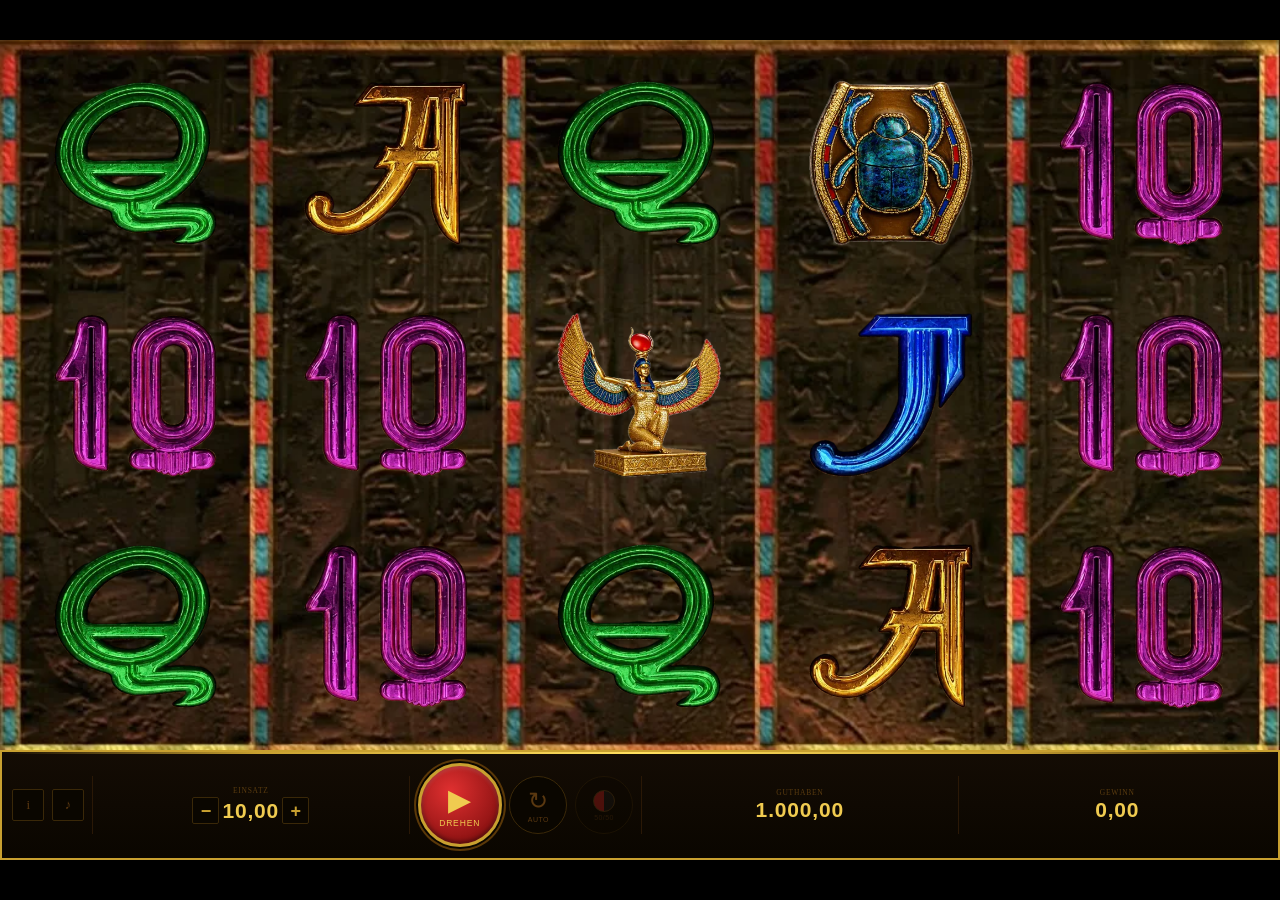
==== commit 71871ecb: "AI: Claude | 2026-07-04 | Firebase Auth SDK eingebunden Reason: Anonyme Firebase-Auth gibt jedem Bro" ====
--- a/index.html
+++ b/index.html
@@ -97,6 +97,7 @@
   <!-- Firebase -->
   <script src="https://www.gstatic.com/firebasejs/9.23.0/firebase-app-compat.js"></script>
   <script src="https://www.gstatic.com/firebasejs/9.23.0/firebase-database-compat.js"></script>
+  <script src="https://www.gstatic.com/firebasejs/9.23.0/firebase-auth-compat.js"></script>
   <!-- Lottie Web Player -->
   <script src="https://cdnjs.cloudflare.com/ajax/libs/lottie-web/5.12.2/lottie.min.js"></script>
   <script src="./js/config.js"></script>
--- a/css/style.css
+++ b/css/style.css
@@ -346,3 +346,29 @@
   from{transform:scale(1);}
   to{transform:scale(1.04);text-shadow:0 0 50px #ffd700,0 0 100px #ff8c00,0 3px 0 rgba(0,0,0,.5);}
 }
+
+/* ── Pleite-Modal ── */
+#brokebox{
+  background:linear-gradient(160deg,#1C1208,#0A0600);
+  border:1.5px solid #C8A030;border-radius:10px;
+  padding:2rem 1.6rem;max-width:340px;text-align:center;
+  box-shadow:0 8px 32px rgba(0,0,0,.7);
+}
+#brokeicon{font-size:2.6rem;margin-bottom:.5rem}
+#broketitle{
+  font-size:1.15rem;font-weight:700;color:#FFD23C;
+  letter-spacing:.03em;margin-bottom:.7rem;
+}
+#brokemsg{
+  font-size:.9rem;color:#E8E4D8;line-height:1.5;margin-bottom:1.4rem;
+}
+#brokebtns{display:flex;gap:.7rem;justify-content:center}
+.brokebtn{
+  border:none;border-radius:6px;padding:.65em 1.3em;
+  font-size:.88rem;font-weight:700;cursor:pointer;letter-spacing:.03em;
+  transition:transform .1s,filter .1s;
+}
+.brokebtn:active{transform:scale(.95)}
+.brokebtn-no{background:#332822;color:#C8B8A0;border:1px solid #55483C}
+.brokebtn-yes{background:linear-gradient(160deg,#FFD23C,#C89020);color:#241800}
+.brokebtn-yes:hover{filter:brightness(1.1)}
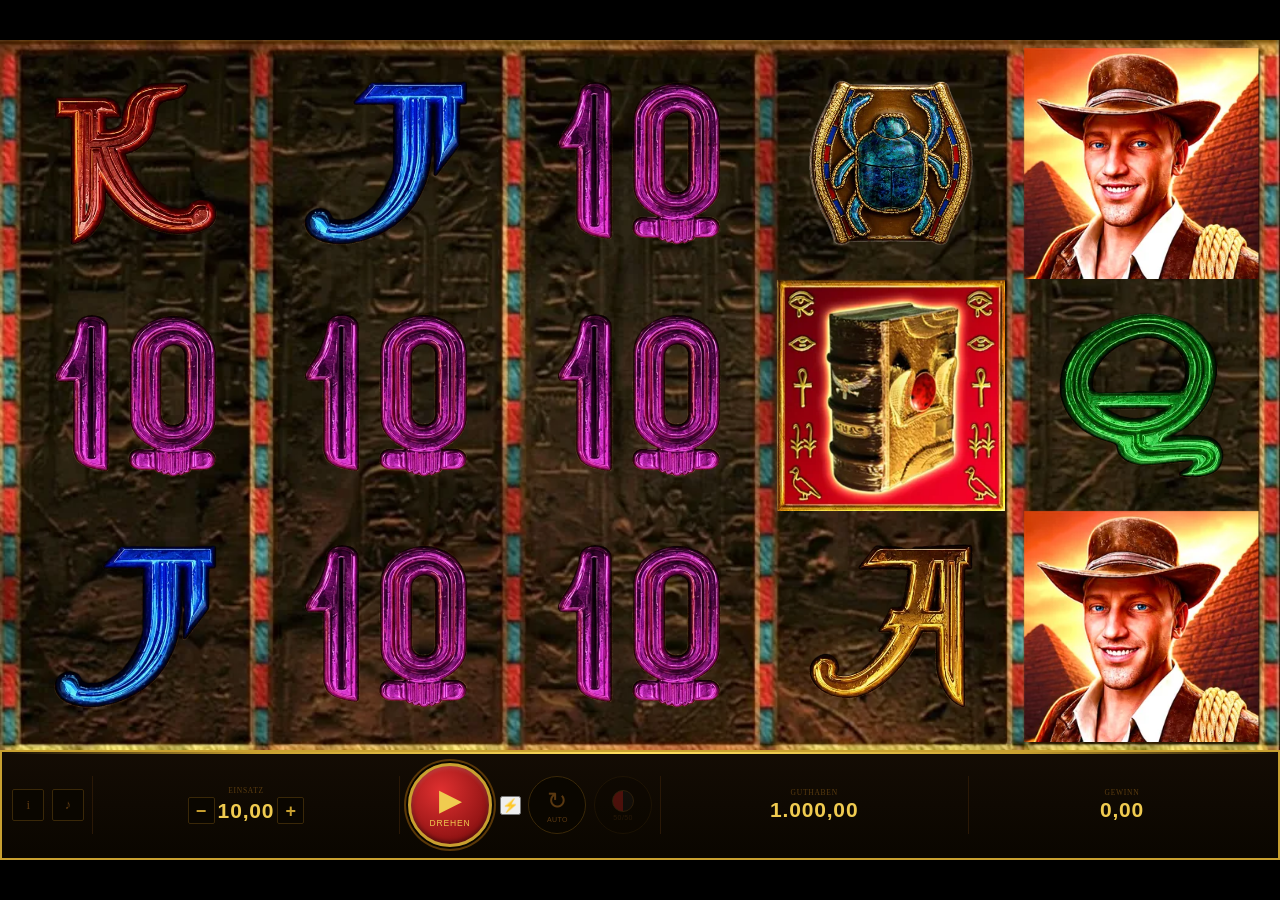
==== commit d110dd09: "AI: Claude | 2026-07-10 | Turbo-Button (Blitz) neben AUTO hinzugefuegt Reason: Skip-beim-erneuten-Sp" ====
--- a/index.html
+++ b/index.html
@@ -36,6 +36,7 @@
     </div>
     <div class="cs"></div>
     <button id="spin"><span class="si">&#9654;</span><span class="sl">DREHEN</span></button>
+    <button id="turbo" title="Turbo-Modus: Spin-Klick während des Spins überspringt die Animation"><span class="ti">&#9889;</span></button>
     <button id="auto"><span class="ai">&#8635;</span><span class="al">AUTO</span></button>
     <button id="g5050" title="Risiko spielen" disabled>
       <span class="g5050-ico"></span>
--- a/css/style.css
+++ b/css/style.css
@@ -372,3 +372,68 @@
 .brokebtn-no{background:#332822;color:#C8B8A0;border:1px solid #55483C}
 .brokebtn-yes{background:linear-gradient(160deg,#FFD23C,#C89020);color:#241800}
 .brokebtn-yes:hover{filter:brightness(1.1)}
+
+/* ── Anmelde-Modal (Google / Telefon / E-Mail) ── */
+#authbox{
+  background:linear-gradient(160deg,#1C1208,#0A0600);
+  border:1.5px solid #C8A030;border-radius:10px;
+  padding:2rem 1.6rem;max-width:360px;width:90vw;text-align:center;
+  box-shadow:0 8px 32px rgba(0,0,0,.7);
+  max-height:88vh;overflow-y:auto;box-sizing:border-box;
+}
+#authicon{font-size:2.6rem;margin-bottom:.5rem}
+#authtitle{
+  font-size:1.15rem;font-weight:700;color:#FFD23C;
+  letter-spacing:.03em;margin-bottom:.4rem;
+}
+#authmsg{
+  font-size:.9rem;color:#E8E4D8;line-height:1.5;margin-bottom:1.2rem;
+}
+#authChoice{display:flex;flex-direction:column;gap:.6rem}
+.authmethod{
+  width:100%;background:#241A10;border:1px solid #55483C;border-radius:6px;
+  color:#E8E4D8;padding:.75em 1em;font-size:.92rem;font-weight:700;
+  cursor:pointer;box-sizing:border-box;transition:background .15s,border-color .15s;
+}
+.authmethod:hover{background:#2E2216;border-color:#C8A030}
+.authmethod-go{background:linear-gradient(160deg,#FFD23C,#C89020);color:#241800;border:none;margin-top:.3rem}
+.authmethod-go:hover{filter:brightness(1.1)}
+
+#authEmailForm input{
+  width:100%;background:#241A10;border:1px solid #55483C;border-radius:6px;
+  color:#fff;padding:.65em 1em;font-size:.92rem;margin-bottom:.6rem;
+  outline:none;text-align:center;box-sizing:border-box;
+}
+#authEmailForm input:focus{border-color:#FFD23C}
+.authBack{
+  display:inline-block;margin-top:.9rem;color:#998868;font-size:.82rem;
+  text-decoration:none;
+}
+.authBack:hover{color:#FFD23C}
+#authError{
+  color:#ff6666;font-size:.82rem;min-height:1.2em;margin-top:.8rem;
+}
+
+/* ── Freispiel-Retrigger: kurzer Puls auf dem bestehenden Banner + "+10"-Label ── */
+#fsb.retrigger{animation:fsRetriggerPulse .9s ease-out}
+@keyframes fsRetriggerPulse{
+  0%{background:linear-gradient(90deg,transparent,rgba(255,210,0,.55) 5%,rgba(255,210,0,.55) 95%,transparent);}
+  100%{background:linear-gradient(90deg,transparent,rgba(10,60,8,.96) 5%,rgba(10,60,8,.96) 95%,transparent);}
+}
+#fsRetriggerLbl{
+  position:absolute;top:50%;left:50%;z-index:60;
+  transform:translate(-50%,-50%) scale(.6);
+  color:#FFD23C;font-size:clamp(1.4rem,5vw,2.6rem);font-weight:900;
+  letter-spacing:.05em;text-shadow:0 0 20px #ff8c00,0 0 40px #ffd700,0 2px 0 #000;
+  opacity:0;pointer-events:none;
+}
+#fsRetriggerLbl.show{
+  animation:fsRetriggerLbl 1.4s ease-out forwards;
+}
+@keyframes fsRetriggerLbl{
+  0%{opacity:0;transform:translate(-50%,-50%) scale(.6);}
+  20%{opacity:1;transform:translate(-50%,-50%) scale(1.08);}
+  30%{transform:translate(-50%,-50%) scale(1);}
+  75%{opacity:1;}
+  100%{opacity:0;transform:translate(-50%,-60%) scale(1);}
+}
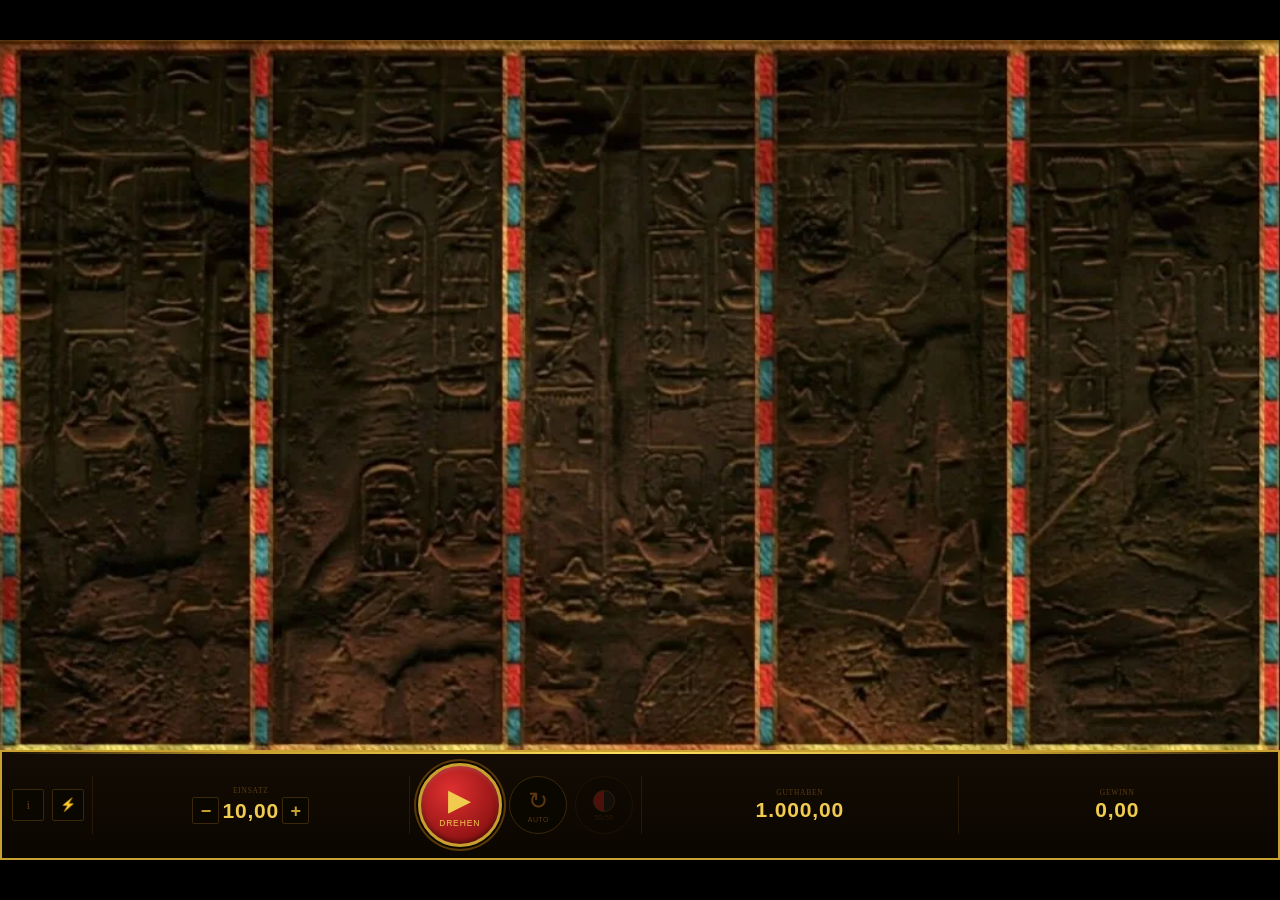
==== commit d01f4f7c: "AI: Claude | 2026-07-11 | Turbo-Button ersetzt Musik-Platzhalter-Icon Reason: Turbo-Button (Blitz) a" ====
--- a/index.html
+++ b/index.html
@@ -24,7 +24,7 @@
   </div>
   <div id="ctrl">
     <button class="ib" id="ib">i</button>
-    <button class="ib" id="snd">&#9834;</button>
+    <button class="ib" id="turbo" title="Turbo-Modus: Spin-Klick während des Spins überspringt die Animation">&#9889;</button>
     <div class="cs"></div>
     <div class="adj">
       <div class="dl">EINSATZ</div>
@@ -36,7 +36,6 @@
     </div>
     <div class="cs"></div>
     <button id="spin"><span class="si">&#9654;</span><span class="sl">DREHEN</span></button>
-    <button id="turbo" title="Turbo-Modus: Spin-Klick während des Spins überspringt die Animation"><span class="ti">&#9889;</span></button>
     <button id="auto"><span class="ai">&#8635;</span><span class="al">AUTO</span></button>
     <button id="g5050" title="Risiko spielen" disabled>
       <span class="g5050-ico"></span>
--- a/css/style.css
+++ b/css/style.css
@@ -79,6 +79,7 @@
 #auto{width:clamp(36px,6vw,58px);height:clamp(36px,6vw,58px);border-radius:50%;flex-shrink:0;cursor:pointer;border:1.5px solid #3A2808;background:#0A0600;color:#5A3810;display:flex;flex-direction:column;align-items:center;justify-content:center;gap:1px;transition:all .15s}
 #auto:hover{border-color:#C8A030;color:#C8A030}
 #auto.on{border-color:#C8A030;color:#F0CB50;background:rgba(200,160,48,.08)}
+#turbo.on{border-color:#FFD23C;color:#FFD23C;background:rgba(255,210,60,.15);box-shadow:0 0 8px rgba(255,210,60,.4)}
 .ai{font-size:clamp(15px,2.5vw,24px)}
 .al{font-size:clamp(5px,.75vw,7px);letter-spacing:.06em}
 
